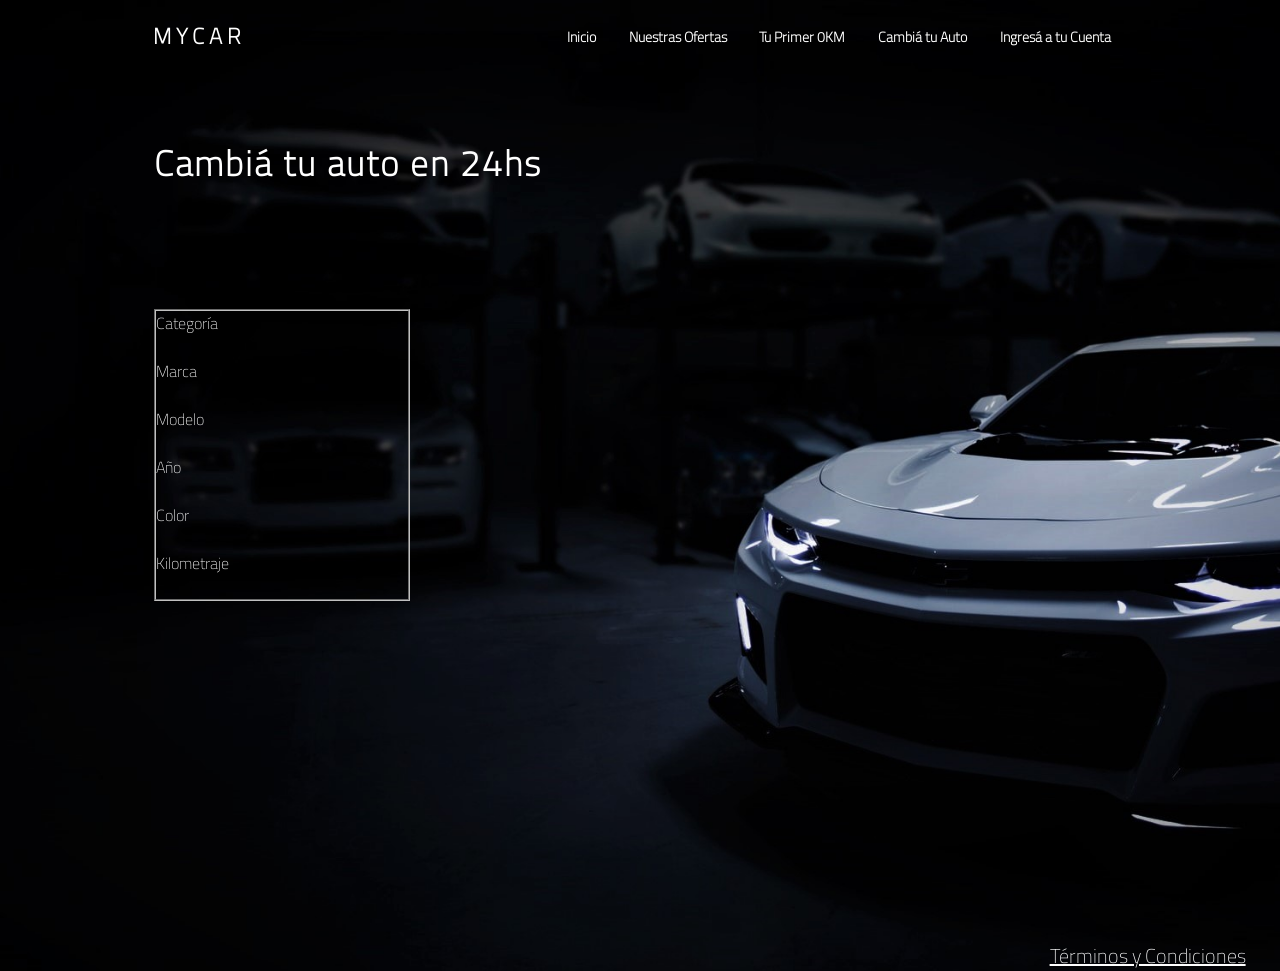
==== assets/views/cambiar.html @ c104233e "website 1.0" ====
<!DOCTYPE html>
<html lang="en">

<head>
    <meta charset="UTF-8">
    <meta http-equiv="X-UA-Compatible" content="IE=edge">
    <meta name="viewport" content="width=device-width, initial-scale=1.0">
    <title>MYCAR</title>
    <link rel="shortcut icon" href="../images/favicon.ico">
    <link rel="stylesheet" href="../css/style.css">
</head>

<body>
    <nav>
        <div class="logo">
            <a href="../../index.html">MyCar</a>
        </div>
        <ul class="nav-links">
            <li><a href="../../index.html">Inicio</a></li>
            <li><a href="ofertas.html">Nuestras Ofertas</a></li>
            <li><a href="primer.html">Tu Primer 0KM</a></li>
            <li><a href="cambiar.html">Cambiá tu Auto</a></li>
            <li><a href="ingresar.html">Ingresá a tu Cuenta</a></li>
        </ul>
    </nav>
    <main>
        <section class="InicioCambiar">
            <h2>Cambiá tu auto en 24hs</h2>
            <div>
                <fieldset>
                    <label for="Categoria">Categoría</label>
                    <input type="text"name="Categoria">
                    <br><br>
                    <label for="Marca">Marca</label>
                    <input type="text"name="Marca">
                    <br><br>
                    <label for="Modelo">Modelo</label>
                    <input type="text"name="Modelo">
                    <br><br>
                    <label for="Año">Año</label>
                    <input type="text"name="Año">
                    <br><br>
                    <label for="Color">Color</label>
                    <input type="text"name="Color">
                    <br><br>
                    <label for="Kilometraje">Kilometraje</label>
                    <input type="text"name="Kilometraje">
                    <br><br>
                    <input type="submit"value="Buscar">
                </fieldset>
            </div>
        </section>
    </main>
    <footer>
        <a href="" class="Footer">Términos y Condiciones</a>
    </footer>
</body>

</html>
---- assets/css/style.css ----
*{
    margin: 0px;
    padding: 0px;
    box-sizing: border-box;
}

@font-face {
    font-family: "TitilliumWeb-ExtraLight";
    src: url("../fonts/TitilliumWeb-ExtraLight.ttf");
}

body {
    font-family: "TitilliumWeb-ExtraLight";
    background-image: url("../images/Fondo.jpg");
    background-size: cover;
    background-repeat: no-repeat;
    background-color: black;
}

Footer{
    padding-top: 40px;
}

.Footer {
    font-size: 20px;
    position: relative;
    left: 82%;
    color: white;
}





/* MENU */
nav{
    display: flex;
    justify-content: space-around;
    align-items: center;
    min-height: 8vh;
}

.logo{
    color: white;
    text-transform: uppercase;
    letter-spacing: 5px;
}

.logo a{
    color: white;
    text-decoration: none;
    font-weight: bold;
}

.nav-links{
    display: flex;
    justify-content: space-around;
}

.nav-links a{
    color: white;
    text-decoration: none;
    font-weight: bold;
    font-size: 14px;
}

.nav-links a:hover{
    color: rgba(255, 1, 128, 0.452);
    transition: 1s;
}

.nav-links li{
    list-style: none;
}

.menu{
    display: none;
    cursor: pointer;
}

input{
    display: none;
}

.menu div{
    background-color: white;
    width: 25px;
    height: 3px;
    margin: 5px;
    justify-content: center;
}




/* INICIO */
.Inicio{
    width: 88vh;
    height: 92vh;
    margin-left: 12%;
    padding-top: 5%;
}

h2{
    color: white;
    font-weight: bold;
    letter-spacing: 2px;
    font-size: 35px;
    width: 65%;
}

h3{
    color: white;
    font-weight: bold;
    font-size: 25px;
}

.Inicio div{
    padding-top: 15%;
}

.Inicio a{
    color: white;
    font-weight: bold;
    text-decoration: none;
    letter-spacing: 2px;
    font-size: 15px;
    border: 2px solid;
    padding: 10px 20px;
    border-color: white;
    border-radius: 30px;
}

.Inicio a:hover{
    background-color: rgba(255, 1, 128, 0.452);
    transition: 1s;
}

.GridInicio {
    display: grid;
    grid-template-columns: 2fr 2fr;
    grid-template-rows: 2fr 2fr;
    justify-items: center;
}

#Ofertas {
    width: 25vw;
    height: 35vh;
}
#Primer {
    width: 25vw;
    height: 32vh;
}
#Marcas {
    width: 25vw;
    height: 25vh;
    padding-top: 20px;
}
#Buscar {
    width: 25vw;
    height: 25vh;
    padding-top: 20px;
}
#Cotizar {
    width: 25vw;
    height: 35vh;
}
#Concesionaria {
    width: 25vw;
    height: 20vh;
    padding-top: 25px;
}




/* NUESTRAS OFERTAS */
.InicioOfertas{
    width: 88vh;
    height: 92vh;
    margin-left: 12%;
    padding-top: 5%;
}

h4{
    color: white;
    font-weight: bold;
    font-size: 25px;
    position: relative;
    left: 12%;
    width: 90vh;
    text-decoration: none;
}

.SeccionOfertas{
    padding-top: 5%;
}

.OfertasOrg {
    display: flex;
    flex-direction: column;
    align-items: center;
    padding-bottom: 5%;
}

.OfertasTabla {
    width: 60vw;
    color: white;
    border-color: white;
}

.Autos {
    width: 32vw;
    height: 45vh;
}




/* TU PRIMER 0KM */
.InicioPrimer{
    width: 88vh;
    height: 92vh;
    margin-left: 12%;
    padding-top: 5%;
}

.SeccionPrimer{
    padding-top: 5%;
}




/* CAMBIA TU AUTO */

.InicioCambiar{
    width: 88vh;
    height: 92vh;
    margin-left: 12%;
    padding-top: 5%;
}

.InicioCambiar div{
    padding-top: 15%;
}

fieldset {
    width: 20vw;
    color: white;
}

fieldset{
    transition: all 1s;
}
fieldset:hover{
    width: 80vw;
}




/* INGRESÁ A TU CUENTA */
.InicioIngresar{
    width: 88vh;
    height: 92vh;
    margin-left: 12%;
    padding-top: 5%;
}

.InicioIngresar div{
    padding-top: 15%;
}




/* ANIMACIONES */
nav{
    animation-name: Opacidad;
    animation-iteration-count: 1;
    animation-duration: 1s;
}

h2 {
    animation-name: Opacidad;
    animation-iteration-count: 1;
    animation-duration: 1s;
}

.Inicio div{
    animation-name: Opacidad;
    animation-iteration-count: 1;
    animation-duration: 1s;
}

fieldset {
    animation-name: Opacidad;
    animation-iteration-count: 1;
    animation-duration: 1s;
}

@keyframes Opacidad{
    from {
        opacity: 0%;
    }
    to { 
        opacity: 100%;
    }
}




/* DESKTOP */
@media (min-width: 1024px){
    /* Menu */
    .logo{
        font-size: 22px;
    }
    .nav-links{
        width: 45%;
    }
}



/* TABLET */
@media (min-width: 481px) and (max-width: 1023px){
    /* Menu */
    .logo{
        font-size: 22px;
    }
    .nav-links{
        position: absolute;
        height: 92vh;
        top: 8vh;
        background-color:black;
        display: flex;
        flex-direction: column;
        align-items: center;
        width: 50%;
    }
}



/* SMARTPHONE */
@media (max-width: 480px){
    /* Menu */
    .logo{
        font-size: 22px;
    }
    .nav-links{
        position: absolute;
        left: -100%;
        transition: all 0.5s;
        height: 92vh;
        top: 8vh;
        background-color:black;
        display: flex;
        flex-direction: column;
        align-items: center;
        width: 50%;
    }
}
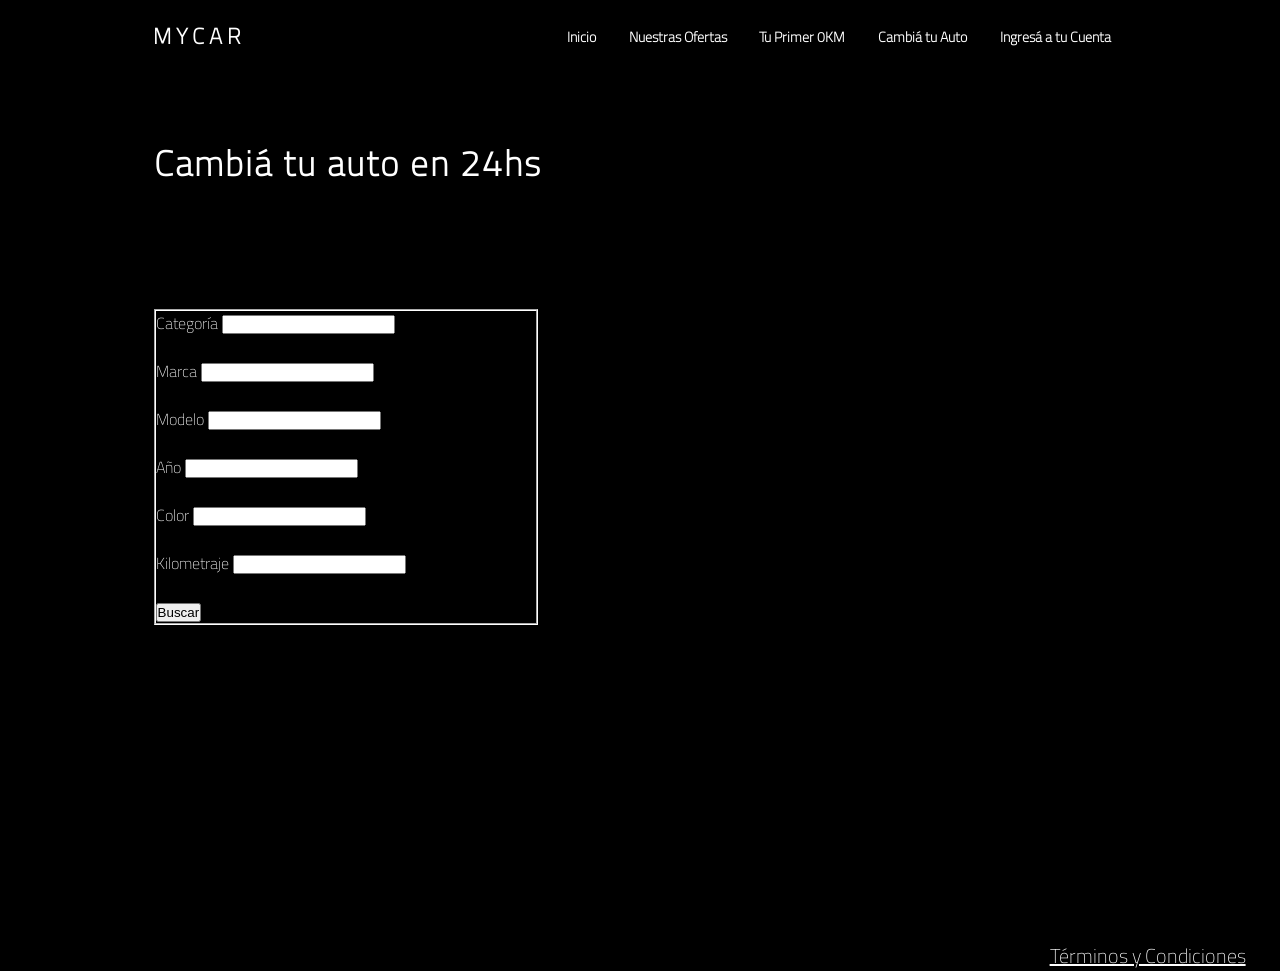
==== commit c3a987a4: "website2.0" ====
--- a/assets/views/cambiar.html
+++ b/assets/views/cambiar.html
@@ -7,7 +7,7 @@
     <meta name="viewport" content="width=device-width, initial-scale=1.0">
     <title>MYCAR</title>
     <link rel="shortcut icon" href="../images/favicon.ico">
-    <link rel="stylesheet" href="../css/style.css">
+    <link rel="stylesheet" href="../../css/destino.css">
 </head>
 
 <body>
@@ -24,7 +24,7 @@
         </ul>
     </nav>
     <main>
-        <section class="InicioCambiar">
+        <section class="Inicio">
             <h2>Cambiá tu auto en 24hs</h2>
             <div>
                 <fieldset>
--- a/css/destino.css
+++ b/css/destino.css
@@ -0,0 +1,492 @@
+* {
+  margin: 0px;
+  padding: 0px;
+  box-sizing: border-box;
+}
+
+@font-face {
+  font-family: "TitilliumWeb-ExtraLight";
+  src: url("../assets/fonts/TitilliumWeb-ExtraLight.ttf");
+}
+body {
+  font-family: "TitilliumWeb-ExtraLight";
+  background-color: black;
+}
+
+.Footer {
+  color: white;
+}
+
+/* MENU */
+nav {
+  display: flex;
+  justify-content: space-around;
+  align-items: center;
+  min-height: 8vh;
+}
+
+.logo {
+  color: white;
+  text-transform: uppercase;
+  letter-spacing: 5px;
+}
+.logo a {
+  color: white;
+  text-decoration: none;
+  font-weight: bold;
+}
+
+.nav-links {
+  display: flex;
+  justify-content: space-around;
+}
+
+.nav-links a {
+  color: white;
+  text-decoration: none;
+  font-weight: bold;
+}
+
+.nav-links a:hover {
+  color: rgba(255, 1, 128, 0.452);
+  transition: 1s;
+}
+
+.nav-links li {
+  list-style: none;
+}
+
+/* INICIO */
+h2 {
+  color: white;
+  font-weight: bold;
+  letter-spacing: 2px;
+  font-size: 35px;
+  width: 65%;
+}
+
+h3 {
+  color: white;
+  font-weight: bold;
+}
+
+.Inicio a {
+  color: white;
+  font-weight: bold;
+  text-decoration: none;
+  letter-spacing: 2px;
+  border: 2px solid;
+  padding: 10px 20px;
+  border-color: white;
+  border-radius: 30px;
+}
+
+.Inicio a:hover {
+  background-color: rgba(255, 1, 128, 0.452);
+  transition: 1s;
+}
+
+.GridInicio {
+  display: grid;
+  grid-template-columns: 2fr 2fr;
+  grid-template-rows: 2fr 2fr;
+  justify-items: center;
+}
+
+/* NUESTRAS OFERTAS */
+h4 {
+  color: white;
+  font-weight: bold;
+  text-decoration: none;
+}
+
+.OfertasOrg {
+  display: flex;
+  flex-direction: column;
+  align-items: center;
+  padding-bottom: 5%;
+}
+
+.OfertasTabla {
+  color: white;
+  border-color: white;
+}
+
+/* CAMBIA TU AUTO */
+fieldset {
+  color: white;
+  border-color: white;
+}
+
+fieldset {
+  transition: all 1s;
+}
+
+/* ANIMACIONES */
+nav {
+  animation-name: Opacidad;
+  animation-iteration-count: 1;
+  animation-duration: 1s;
+}
+
+h2 {
+  animation-name: Opacidad;
+  animation-iteration-count: 1;
+  animation-duration: 1s;
+}
+
+.Inicio div {
+  animation-name: Opacidad;
+  animation-iteration-count: 1;
+  animation-duration: 1s;
+}
+
+fieldset {
+  animation-name: Opacidad;
+  animation-iteration-count: 1;
+  animation-duration: 1s;
+}
+
+@keyframes Opacidad {
+  from {
+    opacity: 0%;
+  }
+  to {
+    opacity: 100%;
+  }
+}
+/* DESKTOP */
+@media (min-width: 1024px) {
+  /* FOOTER */
+  Footer {
+    padding-top: 40px;
+  }
+
+  .Footer {
+    font-size: 20px;
+    position: relative;
+    left: 82%;
+  }
+
+  /* Menu */
+  .logo {
+    font-size: 22px;
+  }
+
+  .nav-links {
+    width: 45%;
+  }
+  .nav-links a {
+    font-size: 14px;
+  }
+
+  /* INICIO */
+  .Inicio {
+    width: 88vh;
+    height: 92vh;
+    margin-left: 12%;
+    padding-top: 5%;
+  }
+  .Inicio div {
+    padding-top: 15%;
+  }
+  .Inicio a {
+    font-size: 15px;
+  }
+
+  h3 {
+    font-size: 25px;
+  }
+
+  #Ofertas {
+    width: 25vw;
+    height: 35vh;
+  }
+
+  #Primer {
+    width: 25vw;
+    height: 32vh;
+  }
+
+  #Marcas {
+    width: 25vw;
+    height: 25vh;
+    padding-top: 20px;
+  }
+
+  #Buscar {
+    width: 25vw;
+    height: 25vh;
+    padding-top: 20px;
+  }
+
+  #Cotizar {
+    width: 25vw;
+    height: 35vh;
+  }
+
+  #Concesionaria {
+    width: 25vw;
+    height: 20vh;
+    padding-top: 25px;
+  }
+
+  /* NUESTRAS OFERTAS */
+  h4 {
+    font-size: 25px;
+    position: relative;
+    left: 12%;
+    width: 90vh;
+  }
+
+  .SeccionOfertas {
+    padding-top: 5%;
+  }
+
+  .OfertasTabla {
+    width: 60vw;
+  }
+
+  .Autos {
+    width: 32vw;
+    height: 45vh;
+  }
+
+  /* TU PRIMER 0KM */
+  .SeccionPrimer {
+    padding-top: 5%;
+  }
+
+  /* CAMBIA TU AUTO */
+  fieldset {
+    width: 30vw;
+  }
+
+  fieldset:hover {
+    width: 80vw;
+  }
+}
+/* TABLET */
+@media (min-width: 481px) and (max-width: 1023px) {
+  /* FOOTER */
+  Footer {
+    padding-top: 40px;
+  }
+
+  .Footer {
+    font-size: 12px;
+    position: relative;
+    left: 82%;
+  }
+
+  /* Menu */
+  .logo {
+    font-size: 16px;
+  }
+
+  .nav-links {
+    width: 75%;
+  }
+  .nav-links a {
+    font-size: 12px;
+  }
+
+  /* INICIO */
+  .Inicio {
+    width: 60vh;
+    height: 92vh;
+    margin-left: 5%;
+    margin-right: 5%;
+    padding-top: 25%;
+  }
+  .Inicio div {
+    padding-top: 15%;
+  }
+  .Inicio a {
+    font-size: 12px;
+  }
+
+  h3 {
+    font-size: 14px;
+  }
+
+  #Ofertas {
+    width: 25vw;
+    height: 15vh;
+    padding-top: 20px;
+  }
+
+  #Primer {
+    width: 28vw;
+    height: 15vh;
+    padding-top: 20px;
+  }
+
+  #Marcas {
+    width: 25vw;
+    height: 12vh;
+    padding-top: 20px;
+  }
+
+  #Buscar {
+    width: 28vw;
+    height: 15vh;
+    padding-top: 20px;
+  }
+
+  #Cotizar {
+    width: 25vw;
+    height: 15vh;
+  }
+
+  #Concesionaria {
+    width: 35vw;
+    height: 15vh;
+    padding-top: 25px;
+  }
+
+  /* NUESTRAS OFERTAS */
+  h4 {
+    font-size: 14px;
+    position: relative;
+    left: 5%;
+    width: 90vh;
+  }
+
+  .SeccionOfertas {
+    padding-top: 5%;
+  }
+
+  .OfertasTabla {
+    width: 80vw;
+    font-size: 12px;
+  }
+
+  .Autos {
+    width: 40vw;
+    height: 25vh;
+  }
+
+  /* TU PRIMER 0KM */
+  .SeccionPrimer {
+    padding-top: 5%;
+  }
+
+  /* CAMBIA TU AUTO */
+  fieldset {
+    width: 80vw;
+  }
+}
+/* SMARTPHONE */
+@media (max-width: 480px) {
+  /* FOOTER */
+  Footer {
+    padding-top: 40px;
+  }
+
+  .Footer {
+    font-size: 12px;
+    position: relative;
+    left: 82%;
+  }
+
+  /* Menu */
+  .logo {
+    font-size: 16px;
+  }
+
+  .nav-links {
+    width: 75%;
+  }
+  .nav-links a {
+    font-size: 12px;
+  }
+
+  /* INICIO */
+  .Inicio {
+    width: 50vh;
+    height: 92vh;
+    margin-left: 5%;
+    margin-right: 5%;
+    padding-top: 25%;
+  }
+  .Inicio div {
+    padding-top: 15%;
+  }
+  .Inicio a {
+    font-size: 12px;
+  }
+
+  h3 {
+    font-size: 14px;
+  }
+
+  #Ofertas {
+    width: 25vw;
+    height: 15vh;
+    padding-top: 20px;
+  }
+
+  #Primer {
+    width: 28vw;
+    height: 15vh;
+    padding-top: 20px;
+  }
+
+  #Marcas {
+    width: 25vw;
+    height: 12vh;
+    padding-top: 20px;
+  }
+
+  #Buscar {
+    width: 28vw;
+    height: 15vh;
+    padding-top: 20px;
+  }
+
+  #Cotizar {
+    width: 25vw;
+    height: 15vh;
+  }
+
+  #Concesionaria {
+    width: 35vw;
+    height: 15vh;
+    padding-top: 25px;
+  }
+
+  /* NUESTRAS OFERTAS */
+  h4 {
+    font-size: 14px;
+    position: relative;
+    left: 5%;
+    width: 90vh;
+  }
+
+  .SeccionOfertas {
+    padding-top: 5%;
+  }
+
+  .OfertasTabla {
+    width: 80vw;
+    font-size: 12px;
+  }
+
+  .Autos {
+    width: 50vw;
+    height: 25vh;
+  }
+
+  /* TU PRIMER 0KM */
+  .SeccionPrimer {
+    padding-top: 5%;
+  }
+
+  /* CAMBIA TU AUTO */
+  fieldset {
+    width: 80vw;
+  }
+}
+
+/*# sourceMappingURL=destino.css.map */
